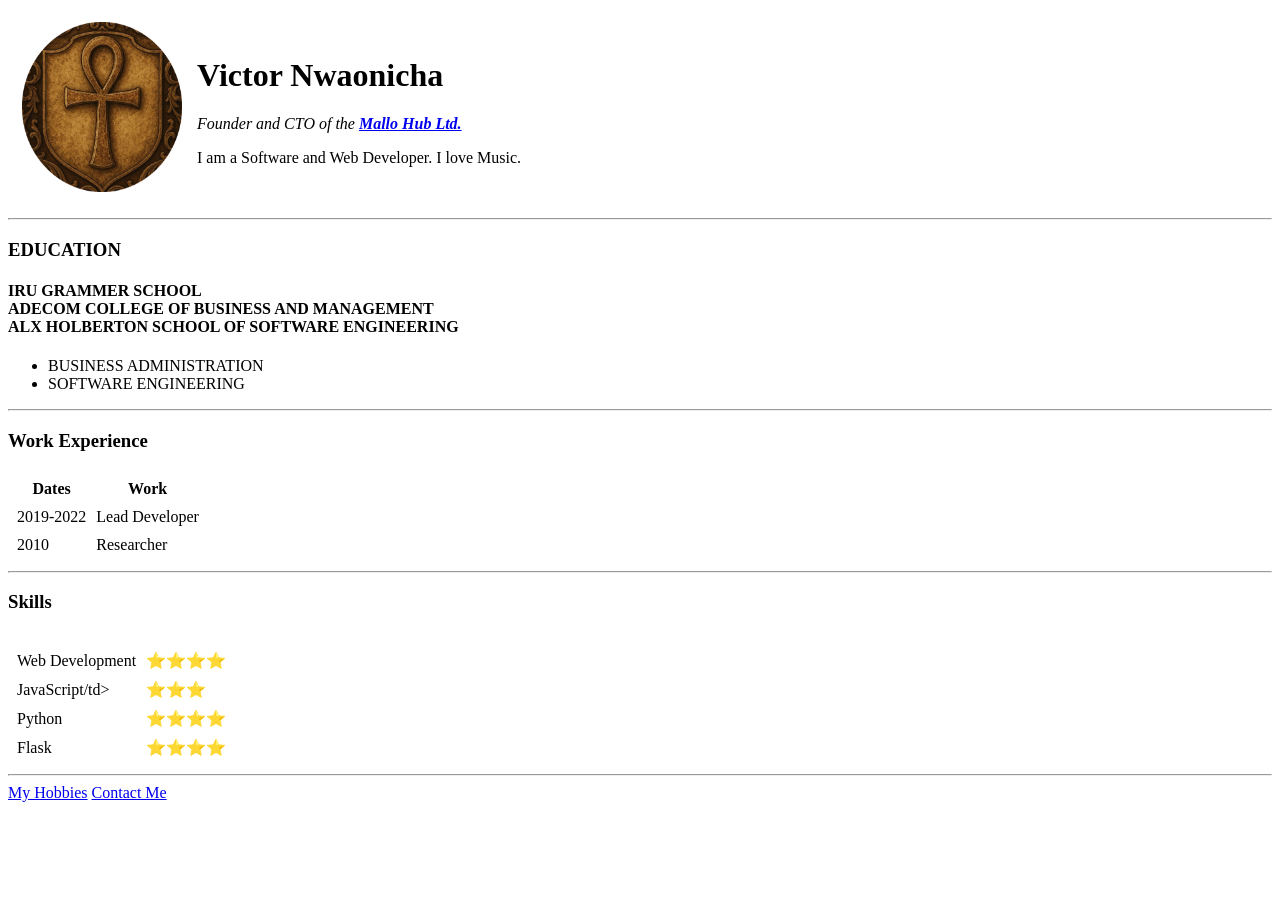
==== index.html @ 0011673c "Initial Website Files" ====
<!doctype html>
<html lang="en">
<head>
    <meta charset="UTF-8">
    <meta name="viewport"
          content="width=device-width, user-scalable=no, initial-scale=1.0, maximum-scale=1.0, minimum-scale=1.0">
    <meta http-equiv="X-UA-Compatible" content="ie=edge">
    <title>Victor's Personal Site</title>
</head>
<body>
    <table cellspacing="13">
        <tr>
            <td><img src="image/IMG_3176.png" width="160" height="170" alt="Image Expected"></td>
            <td>
                <h1>
                    Victor Nwaonicha
                </h1>
                <p>
                    <em>Founder and CTO of the <strong><a href="#">Mallo Hub Ltd.</a></strong></em>
                </p>
                <p>
                    I am a Software and Web Developer. I love Music.
                </p>
            </td>
        </tr>
    </table>

<hr>
<h3>EDUCATION</h3>
    <h4>
        IRU GRAMMER SCHOOL<br>
        ADECOM COLLEGE OF BUSINESS AND MANAGEMENT<br>
        ALX HOLBERTON SCHOOL OF SOFTWARE ENGINEERING

    </h4>
    <ul>
        <li>BUSINESS ADMINISTRATION</li>
        <li>SOFTWARE ENGINEERING</li>
    </ul>

    <hr>
    <h3>Work Experience</h3>
    <table cellspacing="8">
        <thead>
            <tr>
                <th>Dates</th>
                <th>Work</th>
            </tr>

        </thead>
        <tbody>
            <tr>
                <td>2019-2022</td>
                <td>Lead Developer</td>
            </tr>
            <tr>
                <td>2010</td>
                <td>Researcher</td>
            </tr>

        </tbody>
    </table>
    <hr>

    <h3>Skills</h3>
    <table cellspacing="8">
        <tr>
            <td>
                <tr><td>Web Development</td>
                <td>⭐️⭐⭐⭐</td>
            </tr>
            <tr>
                <td>JavaScript/td>
                <td>⭐️⭐⭐</td>
            </tr>
            <tr>
                <td>Python</td>
                <td>⭐️⭐⭐⭐</td>
            </tr>
            <tr>
                <td>Flask</td>
                <td>⭐️⭐⭐⭐</td>
            </tr>
    </table>

            </td>
            <td></td>
        </tr>
    </table>


    <hr>
    <a href="hobbies.html">My Hobbies</a>
    <a href="contact.html">Contact Me</a>


</body>
</html>
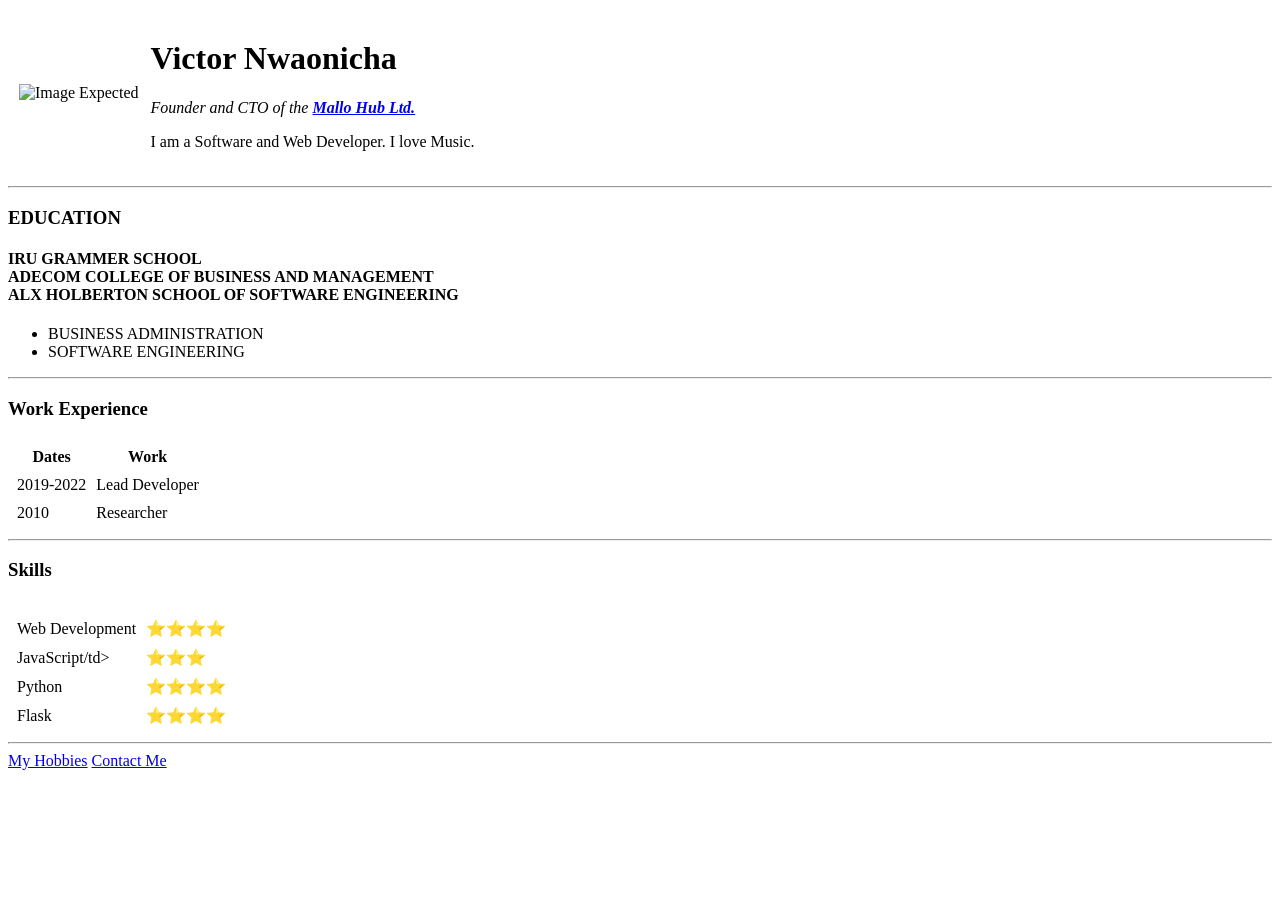
==== commit 25fd0458: "Update index.html" ====
--- a/index.html
+++ b/index.html
@@ -6,11 +6,13 @@
           content="width=device-width, user-scalable=no, initial-scale=1.0, maximum-scale=1.0, minimum-scale=1.0">
     <meta http-equiv="X-UA-Compatible" content="ie=edge">
     <title>Victor's Personal Site</title>
-</head>
+    <link rel="stylesheet" href="css/styles.css">
+
 <body>
-    <table cellspacing="13">
+    <table cellspacing="10">
         <tr>
-            <td><img src="image/IMG_3176.png" width="160" height="170" alt="Image Expected"></td>
+            <td>
+                <img src="image/robot.png" width="160" height="170" alt="Image Expected"></td>
             <td>
                 <h1>
                     Victor Nwaonicha
@@ -83,11 +85,6 @@
             </tr>
     </table>
 
-            </td>
-            <td></td>
-        </tr>
-    </table>
-
 
     <hr>
     <a href="hobbies.html">My Hobbies</a>
@@ -95,4 +92,4 @@
 
 
 </body>
-</html>+</html>
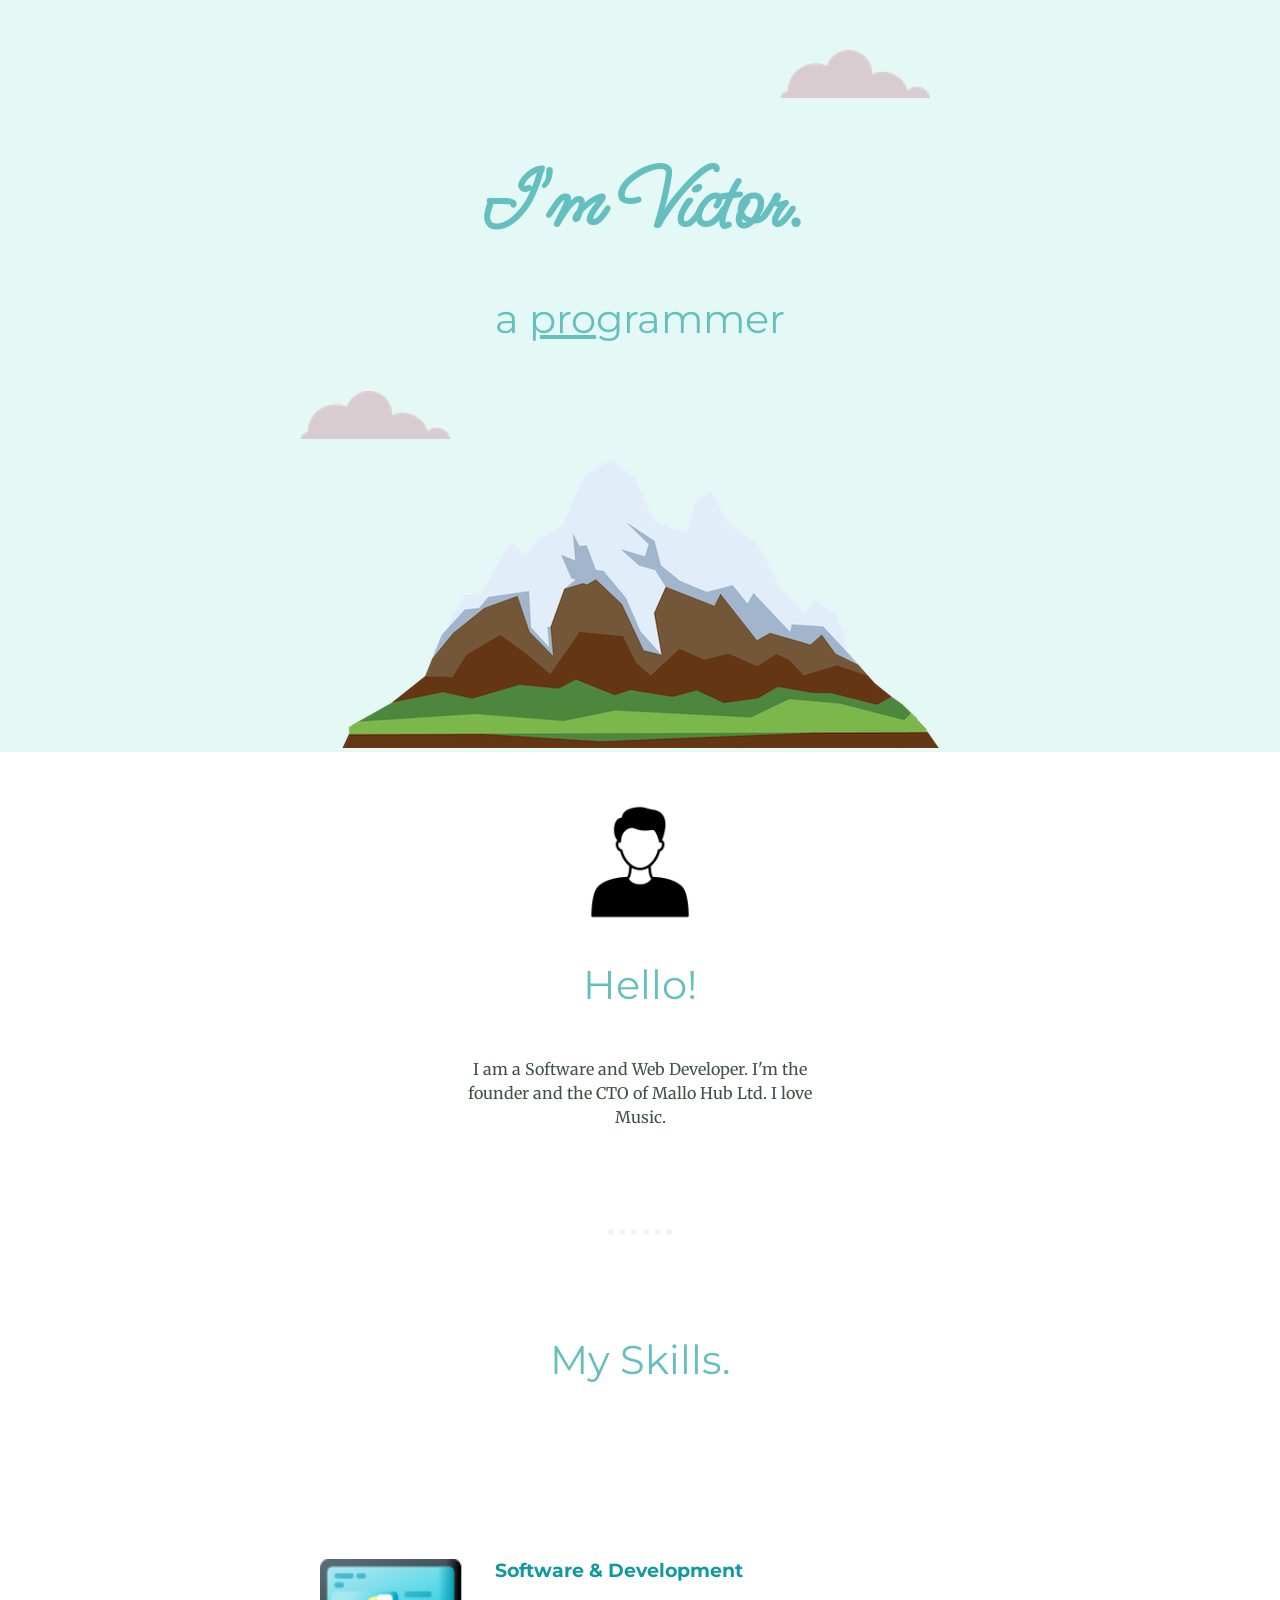
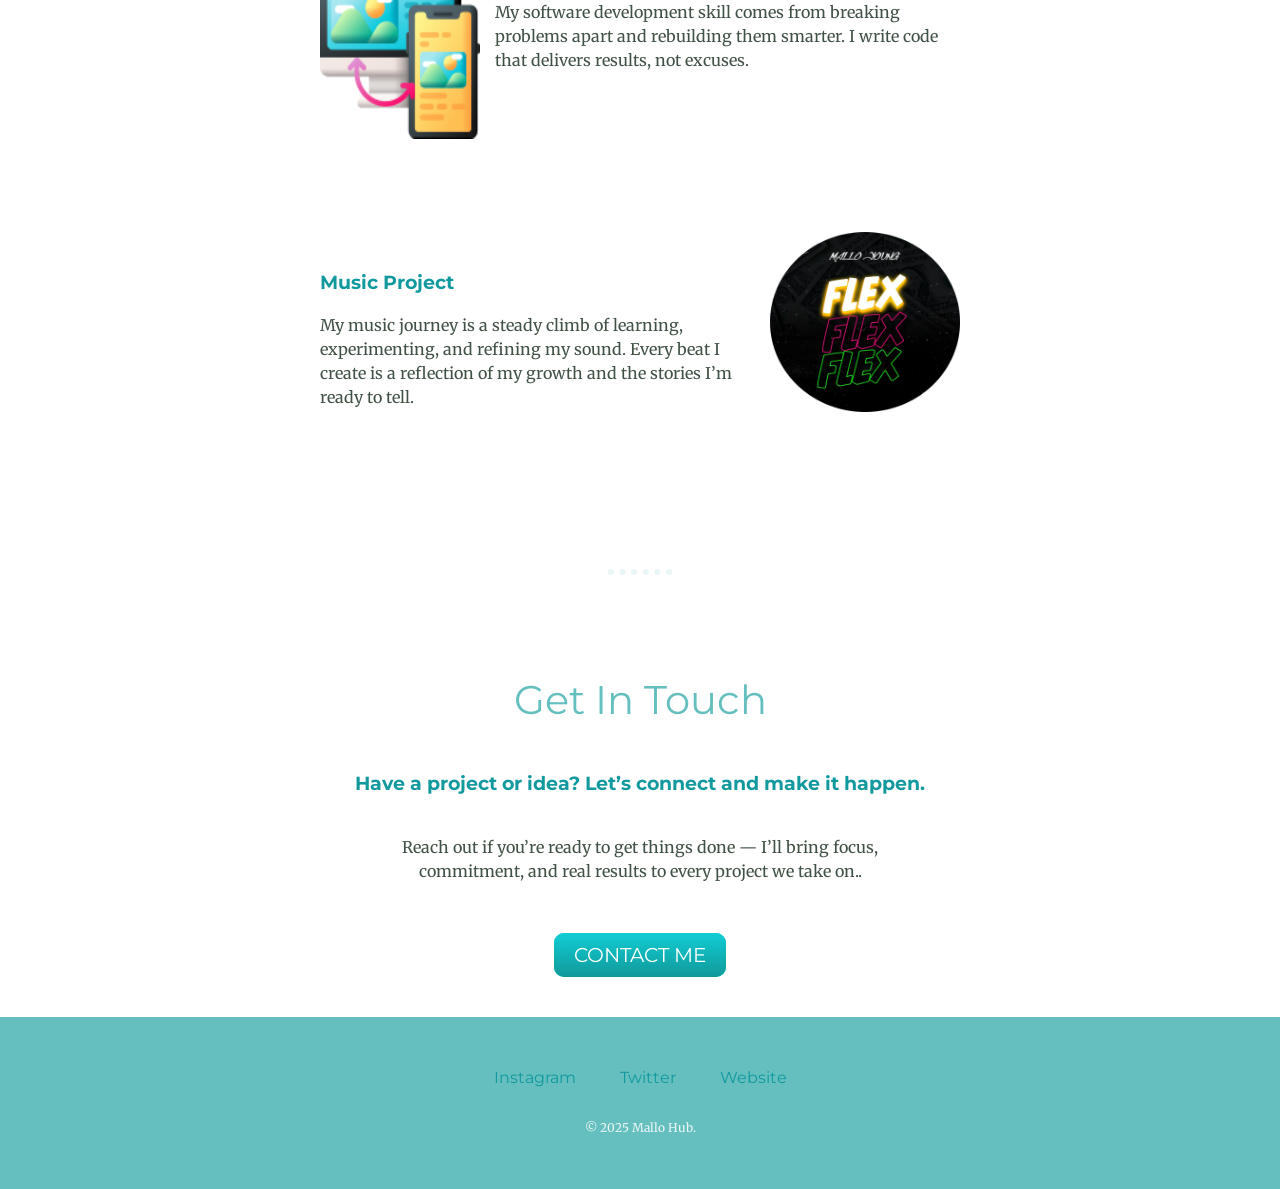
==== commit 0a0c9651: "Add files via upload" ====
--- a/index.html
+++ b/index.html
@@ -5,91 +5,66 @@
     <meta name="viewport"
           content="width=device-width, user-scalable=no, initial-scale=1.0, maximum-scale=1.0, minimum-scale=1.0">
     <meta http-equiv="X-UA-Compatible" content="ie=edge">
-    <title>Victor's Personal Site</title>
+    <title>Victor - Nwaonicha</title>
     <link rel="stylesheet" href="css/styles.css">
-
-<body>
-    <table cellspacing="10">
-        <tr>
-            <td>
-                <img src="image/robot.png" width="160" height="170" alt="Image Expected"></td>
-            <td>
-                <h1>
-                    Victor Nwaonicha
-                </h1>
-                <p>
-                    <em>Founder and CTO of the <strong><a href="#">Mallo Hub Ltd.</a></strong></em>
-                </p>
-                <p>
-                    I am a Software and Web Developer. I love Music.
-                </p>
-            </td>
-        </tr>
-    </table>
-
-<hr>
-<h3>EDUCATION</h3>
-    <h4>
-        IRU GRAMMER SCHOOL<br>
-        ADECOM COLLEGE OF BUSINESS AND MANAGEMENT<br>
-        ALX HOLBERTON SCHOOL OF SOFTWARE ENGINEERING
-
-    </h4>
-    <ul>
-        <li>BUSINESS ADMINISTRATION</li>
-        <li>SOFTWARE ENGINEERING</li>
-    </ul>
-
-    <hr>
-    <h3>Work Experience</h3>
-    <table cellspacing="8">
-        <thead>
-            <tr>
-                <th>Dates</th>
-                <th>Work</th>
-            </tr>
-
-        </thead>
-        <tbody>
-            <tr>
-                <td>2019-2022</td>
-                <td>Lead Developer</td>
-            </tr>
-            <tr>
-                <td>2010</td>
-                <td>Researcher</td>
-            </tr>
-
-        </tbody>
-    </table>
-    <hr>
-
-    <h3>Skills</h3>
-    <table cellspacing="8">
-        <tr>
-            <td>
-                <tr><td>Web Development</td>
-                <td>⭐️⭐⭐⭐</td>
-            </tr>
-            <tr>
-                <td>JavaScript/td>
-                <td>⭐️⭐⭐</td>
-            </tr>
-            <tr>
-                <td>Python</td>
-                <td>⭐️⭐⭐⭐</td>
-            </tr>
-            <tr>
-                <td>Flask</td>
-                <td>⭐️⭐⭐⭐</td>
-            </tr>
-    </table>
+    <link rel="icon" href="images/favicon.ico">
+    <link rel="preconnect" href="https://fonts.googleapis.com">
+<link rel="preconnect" href="https://fonts.gstatic.com" crossorigin>
+<link href="https://fonts.googleapis.com/css2?family=Merriweather:ital,opsz,wght@0,18..144,300..900;1,18..144,300..900&family=Montserrat:ital,wght@0,100..900;1,100..900&family=Ms+Madi&display=swap" rel="stylesheet">
 
 
-    <hr>
-    <a href="hobbies.html">My Hobbies</a>
-    <a href="contact.html">Contact Me</a>
+</head>
+<body>
+    <div class="top-container">
+      <img class="top-cloud" src="images/cloud.png" alt="cloud-img">
+      <h1>I'm Victor.</h1>
+      <h2>a <span class="pro">pro</span>grammer</h2>
+      <img class="bottom-cloud" src="images/cloud.png" alt="cloud-img">
+      <img src="images/mountain.png" alt="mountain-img">
+
+    </div>
+
+    <div class="middle-container">
+      <div class="profile">
+        <img class="i-img"src="images/groom.png" alt="robot-img">
+        <h2>Hello!</h2>
+        <p class="intro">I am a Software and Web Developer. I'm the founder and the CTO of Mallo Hub Ltd. I love Music.</p>
+      </div>
 
 
+      <hr>
+      <div class="skills">
+        <h2>My Skills.</h2>
+        <div class="skill-row">
+          <img class="ii-img" src="images/work.png" alt="image-img">
+          <h3>Software & Development</h3>
+          <p>My software development skill comes from breaking problems apart and rebuilding them smarter. I write code that delivers results, not excuses.</p>
+        </div>
+        <div class="skill-row">
+          <a href="https://youtu.be/PERu2b3hVKM?si=UhLBtLrf0nvWbsd-">
+          <img class="iii-img" src="images/music.png" alt="music-img">
+          </a>
+          <h3>Music Project</h3>
+          <p>My music journey is a steady climb of learning, experimenting, and refining my sound. Every beat I create is a reflection of my growth and the stories I’m ready to tell.</p>
+        </div>
+    </div>
+
+      <hr>
+      <div class="contact-me">
+        <h2>Get In Touch</h2>
+        <h3>Have a project or idea? Let’s connect and make it happen.</h3>
+        <p class="contact-message">Reach out if you’re ready to get things done — I’ll bring focus, commitment, and real results to every project we take on..</p>
+        <a class="btn" href="mailto:victornwaonicha@gmail.com">CONTACT ME</a>
+      </div>
+    </div>
+
+
+    <div class="bottom-container">
+      <a class="footer-link" href="https://www.instagram.com/malloyoung/">Instagram</a>
+      <a class="footer-link" href="https://twitter.com/malloyoung/">Twitter</a>
+      <a class="footer-link" href="https://www.mallohub.com/">Website</a>
+      <p class="copyright">© 2025 Mallo Hub.</p>
+    </div>
+
 </body>
-</html>
+</html>
--- a/css/styles.css
+++ b/css/styles.css
@@ -0,0 +1,156 @@
+body {
+    color: #405145;
+    margin: 0px;
+    text-align: center;
+    font-family: "Merriweather", serif;
+}
+
+h1 {
+    color: #66BFBF;
+    font-size: 5.25rem;
+    margin: 50px auto 0 auto;
+    font-family: "Ms Madi", cursive;
+}
+
+hr {
+    border: dotted #EAF6F6 6px;
+    border-bottom: none;
+    width: 4%;
+    margin: 100px auto;
+
+}
+
+h2 {
+    color: #66BFBF;
+    font-size: 2.5rem;
+    font-weight: normal;
+    font-family: "Montserrat", sans-serif;
+    padding-bottom: 15px;
+}
+
+h3 {
+    color: #11999E;
+    font-family: "Montserrat", sans-serif;
+}
+
+p {
+    line-height: 1.5;
+}
+
+a {
+    color: #11999E;
+    font-family: "Montserrat", sans-serif;
+    margin: 10px 20px;
+    text-decoration: none;
+}
+
+a:hover {
+    color: #E8F6F6
+}
+
+.i-img {
+    height: 120px;
+    width: 120px;
+
+}
+
+.ii-img {
+    height: 180px;
+    width: 160px;
+    float: left;
+    margin-right: 15px;
+
+}
+
+.iii-img {
+    height: 180px;
+    width: 190px;
+    float: right;
+    margin-left: 15px;
+
+}
+
+.top-container {
+    background-color: #E4F9F5;
+    position: relative;
+    padding-top: 100px;
+
+ }
+
+ .middle-container {
+    margin: 50px 0;
+}
+
+.bottom-container {
+    background-color: #66BFBF;
+    padding: 50px 0 20px;
+
+
+}
+
+.pro {
+    text-decoration: underline;
+}
+
+.bottom-cloud {
+    position: absolute;
+    left: 300px;
+    bottom: 300pm
+}
+
+.top-cloud {
+    position: absolute;
+    right: 350px;
+    top: 50px
+}
+
+.skill-row {
+    width: 50%;
+    text-align: left;
+    margin: 160px auto 160px auto;
+
+}
+
+.intro {
+    width: 30%;
+    margin: auto;
+
+}
+
+.contact-message {
+    width: 40%;
+    margin: 40px auto 60px;
+}
+
+.copyright {
+    color: #EAF6F6;
+    font-size: 0.75rem;
+    padding: 20px 0;
+}
+
+.btn {
+  background: #11cdd4;
+  background-image: -webkit-linear-gradient(top, #11cdd4, #11999a);
+  background-image: -moz-linear-gradient(top, #11cdd4, #11999a);
+  background-image: -ms-linear-gradient(top, #11cdd4, #11999a);
+  background-image: -o-linear-gradient(top, #11cdd4, #11999a);
+  background-image: linear-gradient(to bottom, #11cdd4, #11999a);
+  -webkit-border-radius: 10;
+  -moz-border-radius: 10;
+  border-radius: 10px;
+  font-family: "Montserrat", sans-serif;
+  color: #ffffff;
+  font-size: 20px;
+  padding: 10px 20px 10px 20px;
+  text-decoration: none;
+}
+
+.btn:hover {
+  background: #30e3cd;
+  background-image: -webkit-linear-gradient(top, #30e3cd, #2bc4ad);
+  background-image: -moz-linear-gradient(top, #30e3cd, #2bc4ad);
+  background-image: -ms-linear-gradient(top, #30e3cd, #2bc4ad);
+  background-image: -o-linear-gradient(top, #30e3cd, #2bc4ad);
+  background-image: linear-gradient(to bottom, #30e3cd, #2bc4ad);
+  text-decoration: none;
+}
